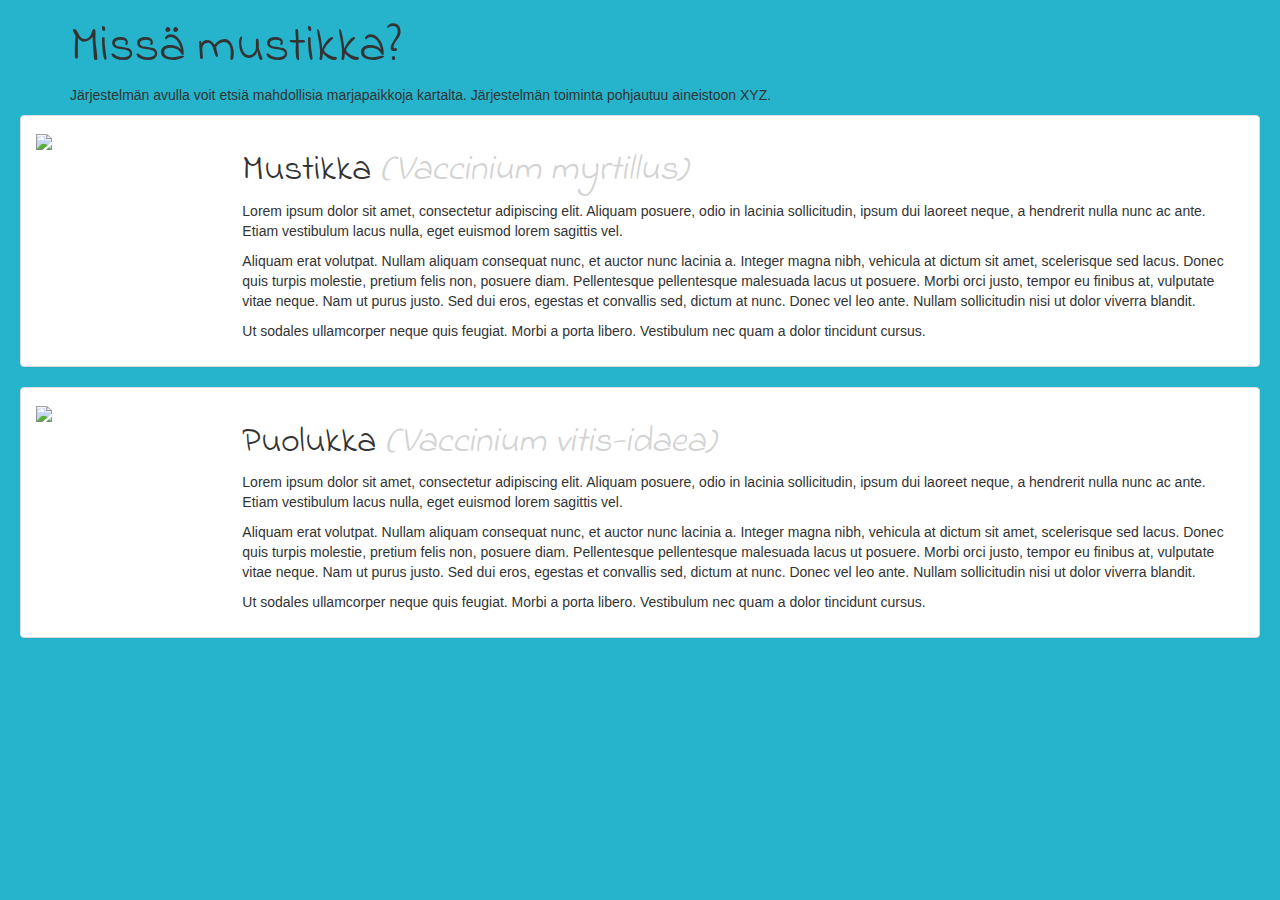
==== frontend/envihack_page1.html @ 45238a54 "Added frontend" ====
<!DOCTYPE html>
<html lang="fi">
<head>
  <meta charset="UTF-8"/>
  <meta content="IE=edge" http-equiv="X-UA-Compatible"/>
  <meta content="width=device-width, initial-scale=1" name="viewport"/>
  <title>Missä mustikka?</title>

  <!-- Styles -->

  <!-- Latest compiled and minified CSS -->
  <link rel="stylesheet" href="https://maxcdn.bootstrapcdn.com/bootstrap/3.3.7/css/bootstrap.min.css" integrity="sha384-BVYiiSIFeK1dGmJRAkycuHAHRg32OmUcww7on3RYdg4Va+PmSTsz/K68vbdEjh4u" crossorigin="anonymous">

  <!-- Optional theme -->
  <link rel="stylesheet" href="https://maxcdn.bootstrapcdn.com/bootstrap/3.3.7/css/bootstrap-theme.min.css" integrity="sha384-rHyoN1iRsVXV4nD0JutlnGaslCJuC7uwjduW9SVrLvRYooPp2bWYgmgJQIXwl/Sp" crossorigin="anonymous">

  <link href="https://fonts.googleapis.com/css?family=Indie+Flower" rel="stylesheet">

  <!-- Scripts -->

  <!-- Jquery -->
  <script crossorigin="anonymous" integrity="sha256-BbhdlvQf/xTY9gja0Dq3HiwQF8LaCRTXxZKRutelT44=" src="https://code.jquery.com/jquery-2.2.4.min.js"></script>

  <!-- Latest compiled and minified JavaScript -->
  <script src="https://maxcdn.bootstrapcdn.com/bootstrap/3.3.7/js/bootstrap.min.js" integrity="sha384-Tc5IQib027qvyjSMfHjOMaLkfuWVxZxUPnCJA7l2mCWNIpG9mGCD8wGNIcPD7Txa" crossorigin="anonymous"></script>



  <style>
    body {
      background-color: #26b3cc;
    }

    #content {
      padding-left: 20px;
      padding-right: 20px;
    }

    .berryInfoTopic {
      font-family: 'Indie Flower', cursive;
    }
    .aboutSystem h1 {
      font-family: 'Indie Flower', cursive;
      font-size:50px;
    }
  </style>

</head>
<body>
  <div id="content">

    <div class="container aboutSystem">
      <h1>Missä mustikka?</h1>
      <p>Järjestelmän avulla voit etsiä mahdollisia marjapaikkoja kartalta. Järjestelmän toiminta pohjautuu aineistoon XYZ.</p>
    </div>


    <!-- Berry 1 -->
    <div class="row">
      <div class="col-xs-12">
        <div class="panel panel-default">
          <div class="panel-body">
            <div class="row">
              <div class="col-xs-2">
                <img src="https://www.luke.fi/wp-content/uploads/2015/11/mustikka.png" height="96px"/>
              </div>
              <div class="col-xs-10">
                <h1 class="berryInfoTopic">Mustikka <span style="font-style:italic; color:lightgray;">(Vaccinium myrtillus)</span></h1>
                <p>Lorem ipsum dolor sit amet, consectetur adipiscing elit. Aliquam posuere, odio in lacinia sollicitudin, ipsum dui laoreet neque, a hendrerit nulla nunc ac ante. Etiam vestibulum lacus nulla, eget euismod lorem sagittis vel.</p>
                <p>Aliquam erat volutpat. Nullam aliquam consequat nunc, et auctor nunc lacinia a. Integer magna nibh, vehicula at dictum sit amet, scelerisque sed lacus. Donec quis turpis molestie, pretium felis non, posuere diam. Pellentesque pellentesque malesuada lacus ut posuere. Morbi orci justo, tempor eu finibus at, vulputate vitae neque. Nam ut purus justo. Sed dui eros, egestas et convallis sed, dictum at nunc. Donec vel leo ante. Nullam sollicitudin nisi ut dolor viverra blandit.</p>
                <p>Ut sodales ullamcorper neque quis feugiat. Morbi a porta libero. Vestibulum nec quam a dolor tincidunt cursus.</p>
              </div>
            </div>
          </div>
        </div>
      </div>
    </div>

    <!-- Berry 2 -->
    <div class="row">
      <div class="col-xs-12">
        <div class="panel panel-default">
          <div class="panel-body">
            <div class="row">
              <div class="col-xs-2">
                <img src="https://www.luke.fi/wp-content/uploads/2015/09/puolukka-300x400.jpg"  height="96px" />
              </div>
              <div class="col-xs-10">
                <h1 class="berryInfoTopic">Puolukka <span style="font-style:italic; color:lightgray;">(Vaccinium vitis-idaea)</span></h1>
                <p>Lorem ipsum dolor sit amet, consectetur adipiscing elit. Aliquam posuere, odio in lacinia sollicitudin, ipsum dui laoreet neque, a hendrerit nulla nunc ac ante. Etiam vestibulum lacus nulla, eget euismod lorem sagittis vel.</p>
                <p>Aliquam erat volutpat. Nullam aliquam consequat nunc, et auctor nunc lacinia a. Integer magna nibh, vehicula at dictum sit amet, scelerisque sed lacus. Donec quis turpis molestie, pretium felis non, posuere diam. Pellentesque pellentesque malesuada lacus ut posuere. Morbi orci justo, tempor eu finibus at, vulputate vitae neque. Nam ut purus justo. Sed dui eros, egestas et convallis sed, dictum at nunc. Donec vel leo ante. Nullam sollicitudin nisi ut dolor viverra blandit.</p>
                <p>Ut sodales ullamcorper neque quis feugiat. Morbi a porta libero. Vestibulum nec quam a dolor tincidunt cursus.</p>
              </div>
            </div>
          </div>
        </div>
      </div>
    </div>

  </div><!-- End of content div -->

</body>
</html>
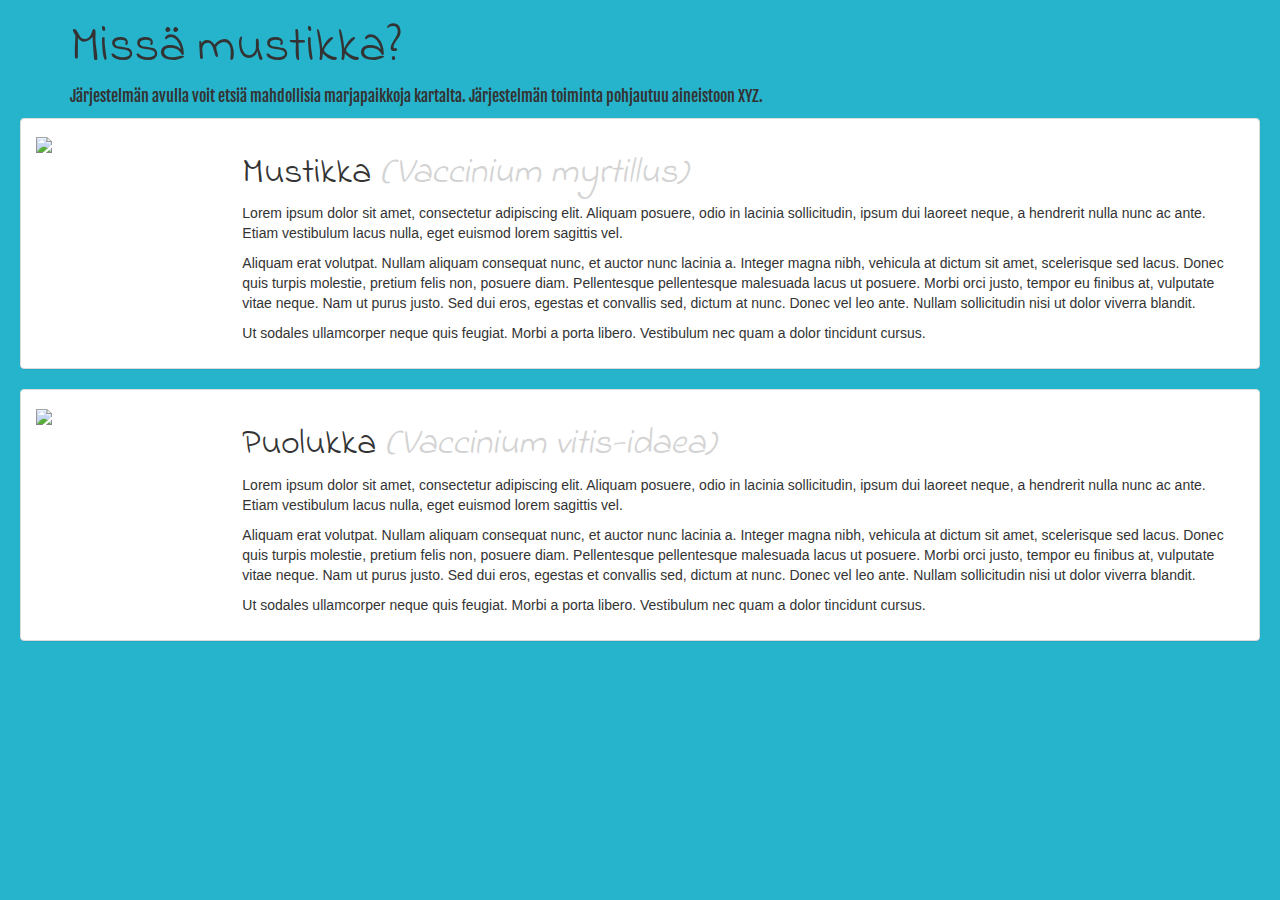
==== commit eae43f61: "New features for front" ====
--- a/frontend/envihack_page1.html
+++ b/frontend/envihack_page1.html
@@ -14,7 +14,7 @@
   <!-- Optional theme -->
   <link rel="stylesheet" href="https://maxcdn.bootstrapcdn.com/bootstrap/3.3.7/css/bootstrap-theme.min.css" integrity="sha384-rHyoN1iRsVXV4nD0JutlnGaslCJuC7uwjduW9SVrLvRYooPp2bWYgmgJQIXwl/Sp" crossorigin="anonymous">
 
-  <link href="https://fonts.googleapis.com/css?family=Indie+Flower" rel="stylesheet">
+  <link href="https://fonts.googleapis.com/css?family=Indie+Flower|Fjalla+One" rel="stylesheet">
 
   <!-- Scripts -->
 
@@ -42,6 +42,10 @@
     .aboutSystem h1 {
       font-family: 'Indie Flower', cursive;
       font-size:50px;
+    }
+    .aboutSystem p {
+      font-family: 'Fjalla One', sans-serif;
+      font-size: 16px;
     }
   </style>
 
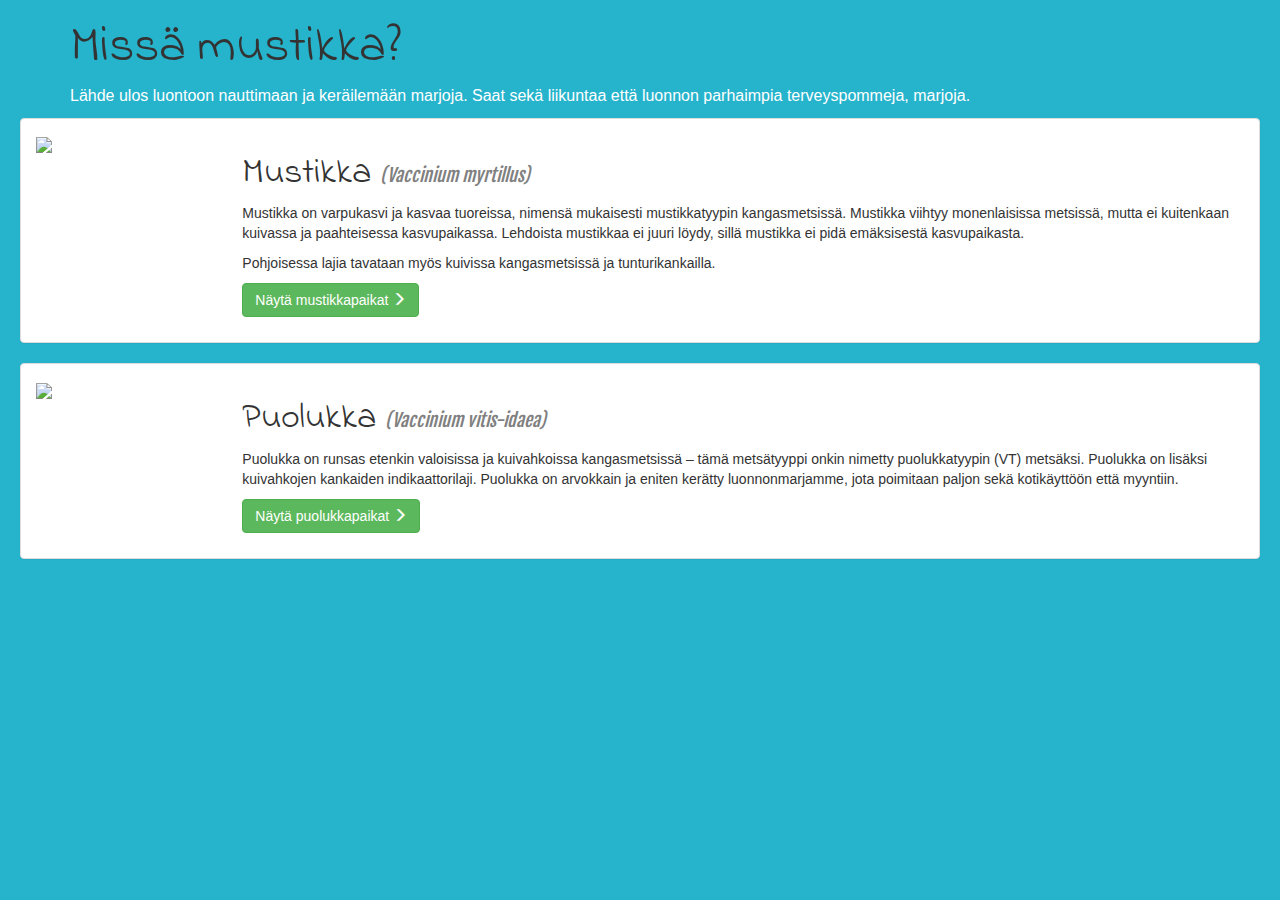
==== commit 34403763: "Added some info about berries" ====
--- a/frontend/envihack_page1.html
+++ b/frontend/envihack_page1.html
@@ -36,16 +36,35 @@
       padding-right: 20px;
     }
 
-    .berryInfoTopic {
+    .berryInfoTopic,
+    .aboutSystem h1 {
       font-family: 'Indie Flower', cursive;
     }
     .aboutSystem h1 {
-      font-family: 'Indie Flower', cursive;
       font-size:50px;
     }
     .aboutSystem p {
+      /*font-family: 'Fjalla One', sans-serif;*/
+      color: white;
+      font-size: 16px;
+    }
+
+    .imgCol {
+      min-height:96px;
+      min-width: 120px;
+    }
+
+    .berryLat {
       font-family: 'Fjalla One', sans-serif;
-      font-size: 16px;
+      font-style:italic;
+      color:gray;
+      font-size: 18px;
+    }
+
+    @media only screen and (max-width: 992px) {
+      .imgCol {
+        position: static !important;
+      }
     }
   </style>
 
@@ -55,7 +74,7 @@
 
     <div class="container aboutSystem">
       <h1>Missä mustikka?</h1>
-      <p>Järjestelmän avulla voit etsiä mahdollisia marjapaikkoja kartalta. Järjestelmän toiminta pohjautuu aineistoon XYZ.</p>
+      <p>Lähde ulos luontoon nauttimaan ja keräilemään marjoja. Saat sekä liikuntaa että luonnon parhaimpia terveyspommeja, marjoja.</p>
     </div>
 
 
@@ -65,14 +84,16 @@
         <div class="panel panel-default">
           <div class="panel-body">
             <div class="row">
-              <div class="col-xs-2">
+              <div class="col-xs-2 imgCol">
                 <img src="https://www.luke.fi/wp-content/uploads/2015/11/mustikka.png" height="96px"/>
               </div>
               <div class="col-xs-10">
-                <h1 class="berryInfoTopic">Mustikka <span style="font-style:italic; color:lightgray;">(Vaccinium myrtillus)</span></h1>
-                <p>Lorem ipsum dolor sit amet, consectetur adipiscing elit. Aliquam posuere, odio in lacinia sollicitudin, ipsum dui laoreet neque, a hendrerit nulla nunc ac ante. Etiam vestibulum lacus nulla, eget euismod lorem sagittis vel.</p>
-                <p>Aliquam erat volutpat. Nullam aliquam consequat nunc, et auctor nunc lacinia a. Integer magna nibh, vehicula at dictum sit amet, scelerisque sed lacus. Donec quis turpis molestie, pretium felis non, posuere diam. Pellentesque pellentesque malesuada lacus ut posuere. Morbi orci justo, tempor eu finibus at, vulputate vitae neque. Nam ut purus justo. Sed dui eros, egestas et convallis sed, dictum at nunc. Donec vel leo ante. Nullam sollicitudin nisi ut dolor viverra blandit.</p>
-                <p>Ut sodales ullamcorper neque quis feugiat. Morbi a porta libero. Vestibulum nec quam a dolor tincidunt cursus.</p>
+                <h1 class="berryInfoTopic">Mustikka <span class="berryLat">(Vaccinium myrtillus)</span></h1>
+                <!-- Source for the text: http://lehti.luontoportti.fi/fi/lajiesittely/mustikka -->
+                <p>Mustikka on varpukasvi ja kasvaa tuoreissa, nimensä mukaisesti mustikkatyypin kangasmetsissä. Mustikka viihtyy monenlaisissa metsissä, mutta ei kuitenkaan kuivassa ja paahteisessa kasvupaikassa. Lehdoista mustikkaa ei juuri löydy, sillä mustikka ei pidä emäksisestä kasvupaikasta.</p>
+                <p>Pohjoisessa lajia tavataan myös kuivissa kangasmetsissä ja tunturikankailla.</p>
+                <!-- Source end -->
+                <p><button type="button" class="btn btn-success">Näytä mustikkapaikat <span class="glyphicon glyphicon-menu-right"></span></button></p>
               </div>
             </div>
           </div>
@@ -86,14 +107,15 @@
         <div class="panel panel-default">
           <div class="panel-body">
             <div class="row">
-              <div class="col-xs-2">
+              <div class="col-xs-2 imgCol">
                 <img src="https://www.luke.fi/wp-content/uploads/2015/09/puolukka-300x400.jpg"  height="96px" />
               </div>
               <div class="col-xs-10">
-                <h1 class="berryInfoTopic">Puolukka <span style="font-style:italic; color:lightgray;">(Vaccinium vitis-idaea)</span></h1>
-                <p>Lorem ipsum dolor sit amet, consectetur adipiscing elit. Aliquam posuere, odio in lacinia sollicitudin, ipsum dui laoreet neque, a hendrerit nulla nunc ac ante. Etiam vestibulum lacus nulla, eget euismod lorem sagittis vel.</p>
-                <p>Aliquam erat volutpat. Nullam aliquam consequat nunc, et auctor nunc lacinia a. Integer magna nibh, vehicula at dictum sit amet, scelerisque sed lacus. Donec quis turpis molestie, pretium felis non, posuere diam. Pellentesque pellentesque malesuada lacus ut posuere. Morbi orci justo, tempor eu finibus at, vulputate vitae neque. Nam ut purus justo. Sed dui eros, egestas et convallis sed, dictum at nunc. Donec vel leo ante. Nullam sollicitudin nisi ut dolor viverra blandit.</p>
-                <p>Ut sodales ullamcorper neque quis feugiat. Morbi a porta libero. Vestibulum nec quam a dolor tincidunt cursus.</p>
+                <h1 class="berryInfoTopic">Puolukka <span class="berryLat">(Vaccinium vitis-idaea)</span></h1>
+                <!-- Source for the text -->
+                <p>Puolukka on runsas etenkin valoisissa ja kuivahkoissa kangasmetsissä – tämä metsätyyppi onkin nimetty puolukkatyypin (VT) metsäksi. Puolukka on lisäksi kuivahkojen kankaiden indikaattorilaji. Puolukka on arvokkain ja eniten kerätty luonnonmarjamme, jota poimitaan paljon sekä kotikäyttöön että myyntiin.</p>
+                <!-- Source end -->
+                <p><button type="button" class="btn btn-success">Näytä puolukkapaikat <span class="glyphicon glyphicon-menu-right"></span></button></p>
               </div>
             </div>
           </div>
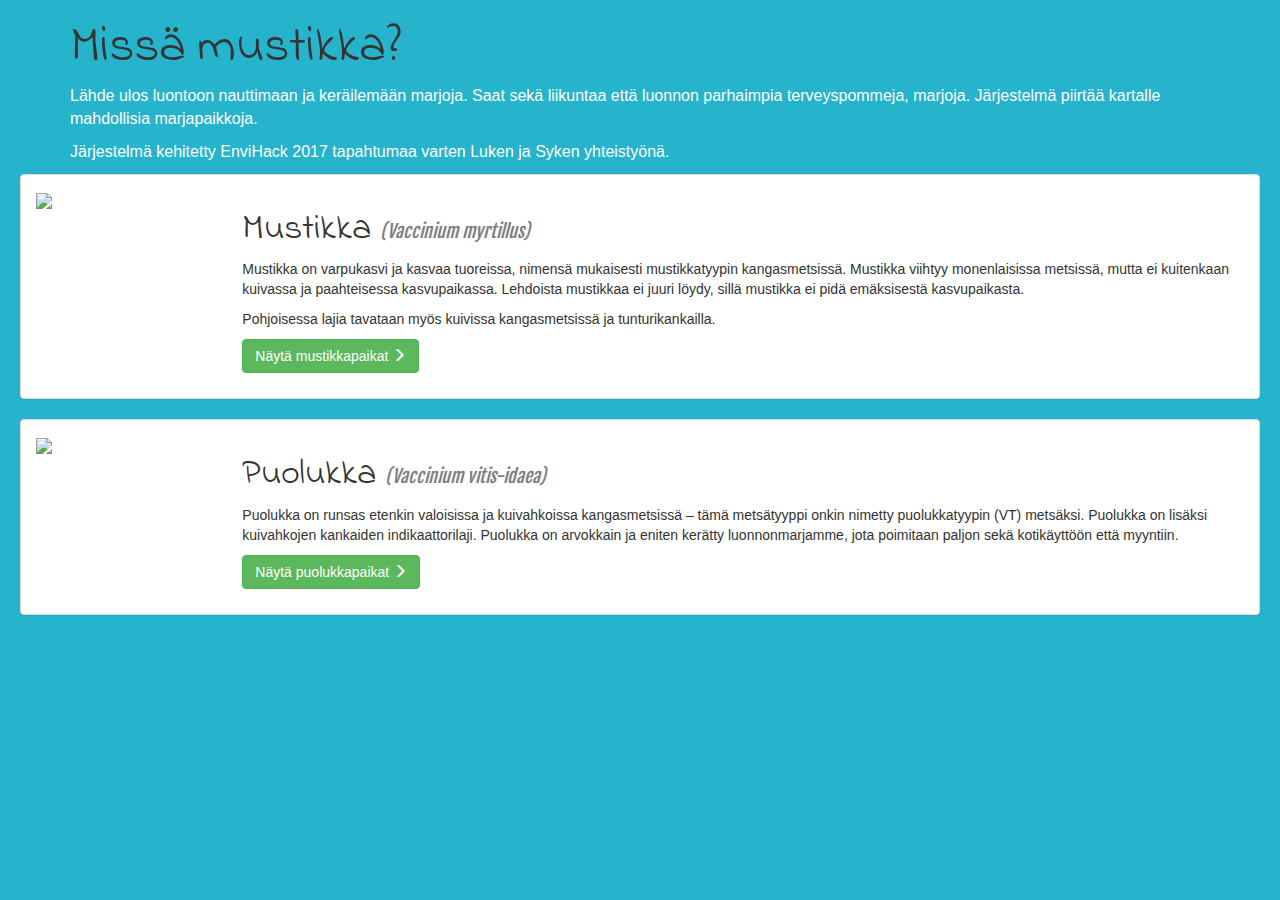
==== commit 72e632ca: "Changes to frontpage" ====
--- a/frontend/envihack_page1.html
+++ b/frontend/envihack_page1.html
@@ -74,7 +74,8 @@
 
     <div class="container aboutSystem">
       <h1>Missä mustikka?</h1>
-      <p>Lähde ulos luontoon nauttimaan ja keräilemään marjoja. Saat sekä liikuntaa että luonnon parhaimpia terveyspommeja, marjoja.</p>
+      <p>Lähde ulos luontoon nauttimaan ja keräilemään marjoja. Saat sekä liikuntaa että luonnon parhaimpia terveyspommeja, marjoja. Järjestelmä piirtää kartalle mahdollisia marjapaikkoja.</p>
+      <p>Järjestelmä kehitetty EnviHack 2017 tapahtumaa varten Luken ja Syken yhteistyönä.</p>
     </div>
 
 
